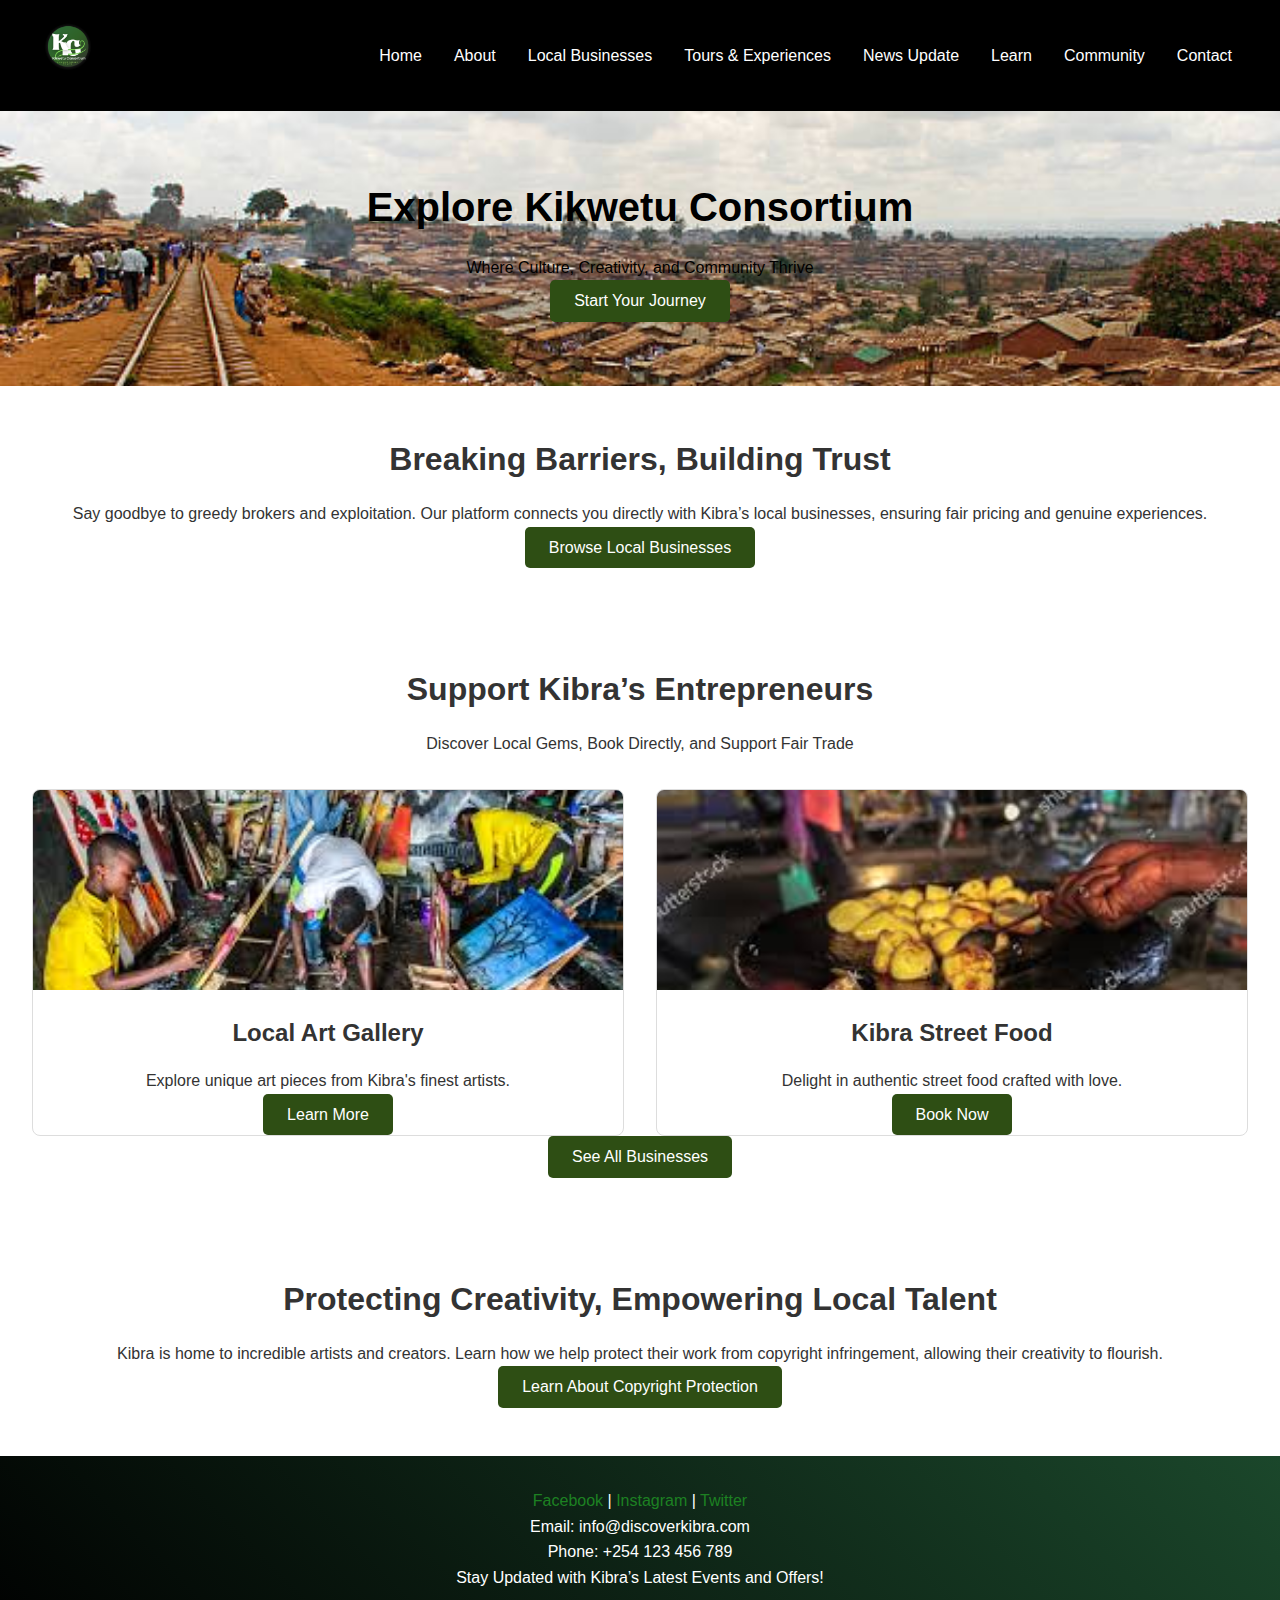
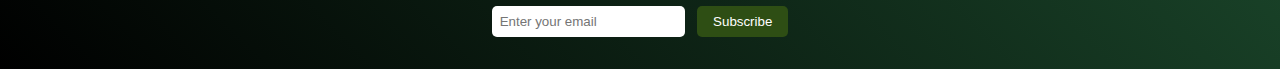
==== index.html @ 0d595edc "first commit" ====
<!DOCTYPE html>
<html lang="en">
<head>
    <meta charset="UTF-8">
    <meta name="viewport" content="width=device-width, initial-scale=1.0">
    <title>Discover Kibra - Authentic, Transparent, Empowering</title>
    <link rel="icon" href="../1.png" type="image/x-icon">

    <link rel="stylesheet" href="../CSS/home.css">
</head>
<body>
  <!-- Header Section -->
  <header>
    <div class="logo">
        <img src="../1.png" alt="Kikwetu Consortium Logo">
    </div>
    <nav>
        <ul>
            <li><a href="./index.html">Home</a></li>
            <li><a href="../HTML/about.html">About</a></li>
            <li><a href="../HTML/localB.html">Local Businesses</a></li>
            <li><a href="../HTML/tour&EX.html">Tours & Experiences</a></li>
            <li><a href="../HTML/newsUP.html">News Update</a></li>
            <li><a href="../HTML/learn.html">Learn</a></li>
            <li><a href="../HTML/community.html">Community</a></li>
            <li><a href="#contact">Contact</a></li>
        </ul>
    </nav>
</header>


  <!-- Hero Section -->
  <section id="home" class="hero">
      <div class="hero-text">
          <h2>Explore Kikwetu Consortium</h2>
          <p>Where Culture, Creativity, and Community Thrive</p>
          <a href="../HTML/tour&EX.html" class="cta-btn">Start Your Journey</a>
      </div>
  </section>

  <!-- Transparency & Trust Section -->
  <section id="trust" class="section">
      <h2>Breaking Barriers, Building Trust</h2>
      <p>Say goodbye to greedy brokers and exploitation. Our platform connects you directly with Kibra’s local businesses, ensuring fair pricing and genuine experiences.</p>
      <a href="./localB.html" class="cta-btn">Browse Local Businesses</a>
  </section>

  <!-- Local Business Spotlight -->
  <section id="business" class="section">
      <h2>Support Kibra’s Entrepreneurs</h2>
      <p>Discover Local Gems, Book Directly, and Support Fair Trade</p>
      <div class="business-list">
          <div class="business-item">
              <img src="../uweza 1.jpg" alt="Business 1">
              <h3>Local Art Gallery</h3>
              <p>Explore unique art pieces from Kibra's finest artists.</p>
              <a href="#" class="cta-btn">Learn More</a>
          </div>
          <div class="business-item">
              <img src="../food.jpg" alt="Business 2">
              <h3>Kibra Street Food</h3>
              <p>Delight in authentic street food crafted with love.</p>
              <a href="#" class="cta-btn">Book Now</a>
          </div>
      </div>
      <a href="../HTML/localB.html" class="cta-btn">See All Businesses</a>
  </section>

  <!-- Copyright Protection Section -->
  <section id="copyright" class="section">
      <h2>Protecting Creativity, Empowering Local Talent</h2>
      <p>Kibra is home to incredible artists and creators. Learn how we help protect their work from copyright infringement, allowing their creativity to flourish.</p>
      <a href="../HTML/Copyright P.html" class="cta-btn">Learn About Copyright Protection</a>
  </section>

  <!-- Footer Section -->
  <footer id="contact">
      <div class="social-links">
          <a href="#">Facebook</a> | <a href="#">Instagram</a> | <a href="#">Twitter</a>
      </div>
      <div class="contact-info">
          <p>Email: info@discoverkibra.com</p>
          <p>Phone: +254 123 456 789</p>
      </div>
      <div class="newsletter">
          <p>Stay Updated with Kibra’s Latest Events and Offers!</p>
          <form>
              <input type="email" placeholder="Enter your email">
              <button type="submit">Subscribe</button>
          </form>
      </div>
  </footer>
</body>
</html>
---- CSS/home.css ----
* {
  margin: 0;
  padding: 0;
  box-sizing: border-box;
}

body {
  font-family: Arial, sans-serif;
  line-height: 1.6;
  color: #333;
}

header {
  display: flex;
  justify-content: space-between;
  align-items: center;
  background: linear-gradient(45deg, #000000, #000000);
  color: #fff;
  padding: 1rem 2rem;
}

header .logo img {
  height: 71px; /* Adjust the size of the logo */
  width: auto;
}

nav ul {
  list-style: none;
  display: flex;
}

nav ul li {
  margin: 0 1rem;
}

nav ul li a {
  color: #fff;
  text-decoration: none;
  transition: color 0.3s ease;
}

nav ul li a:hover {
  color: #52f312;
}


.hero {
  background: url('../kibra.jpg') center/cover no-repeat;
  color: #000000;
  text-align: center;
  padding: 4rem 2rem;
}

.hero h2 {
  font-size: 2.5rem;
  margin-bottom: 1rem;
}

.cta-btn {
  display: inline-block;
  background: #2e4e14;
  color: #fff;
  padding: 0.5rem 1.5rem;
  border-radius: 5px;
  text-decoration: none;
  transition: background 0.3s ease;
}

.cta-btn:hover {
  background: #1d8122;
}

.section {
  padding: 3rem 2rem;
  text-align: center;
}

.section h2 {
  font-size: 2rem;
  margin-bottom: 1rem;
}

.business-list {
  display: grid;
  grid-template-columns: repeat(auto-fit, minmax(300px, 1fr));
  gap: 2rem;
  margin-top: 2rem;
}

.business-item {
  border: 1px solid #ddd;
  border-radius: 8px;
  overflow: hidden;
  background: #fff;
  transition: box-shadow 0.3s ease;
}

.business-item:hover {
  box-shadow: 0 4px 8px rgba(0, 0, 0, 0.2);
}

.business-item img {
  width: 100%;
  height: 200px;
  object-fit: cover;
}

.business-item h3 {
  font-size: 1.5rem;
  margin: 1rem 0;
}

footer {
  background: linear-gradient(45deg, #000000, #1b472b);
  color: #fff;
  text-align: center;
  padding: 2rem 1rem;
}

footer a {
  color: #1d8122;
  text-decoration: none;
}

footer form {
  margin-top: 1rem;
}

footer input {
  padding: 0.5rem;
  border: none;
  border-radius: 5px;
  margin-right: 0.5rem;
}

footer button {
  background: #2e4e14;
  color: #fff;
  padding: 0.5rem 1rem;
  border: none;
  border-radius: 5px;
  cursor: pointer;
  transition: background 0.3s ease;
}

footer button:hover {
  background: #1d8122;
}

@media (max-width: 768px) {
  header {
      flex-direction: column;
      align-items: flex-start;
  }

  nav ul {
      flex-direction: column;
      align-items: flex-start;
  }

  nav ul li {
      margin: 0.5rem 0;
  }

  .hero h2 {
      font-size: 2rem;
  }
}
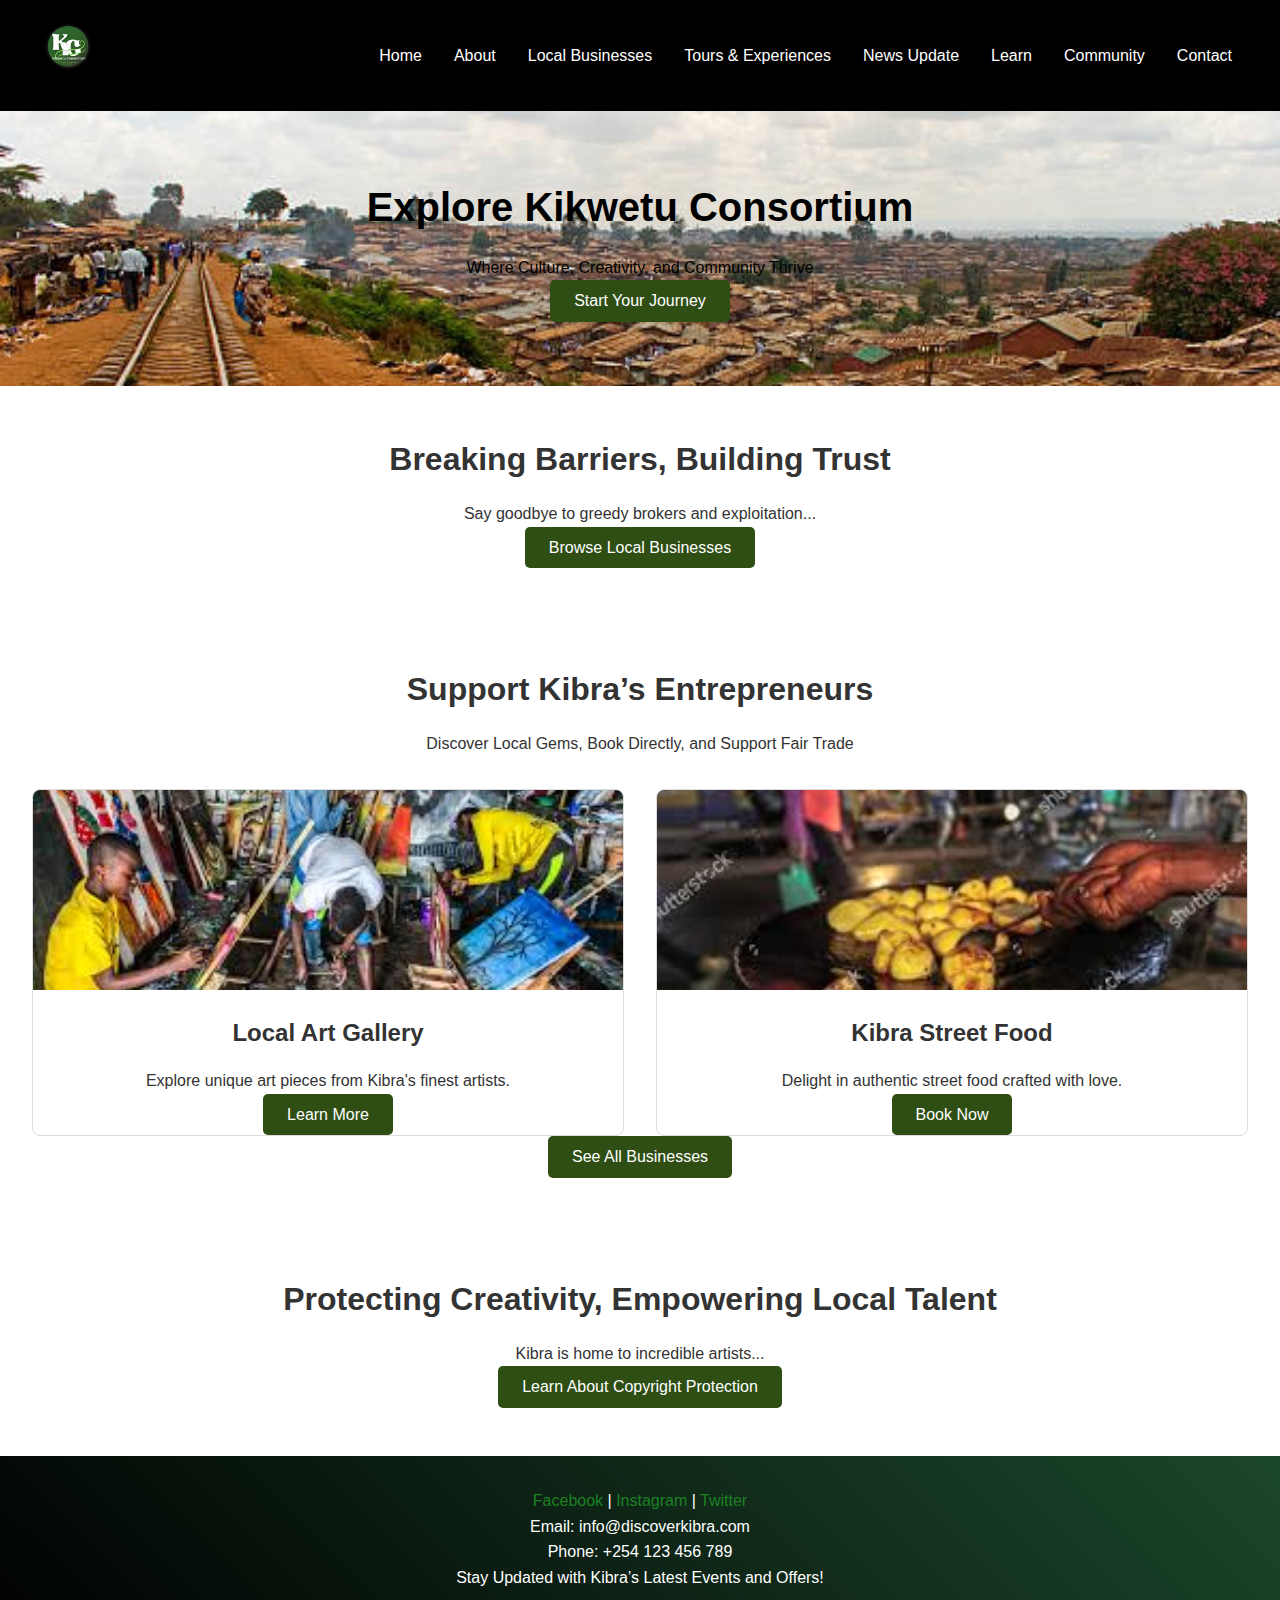
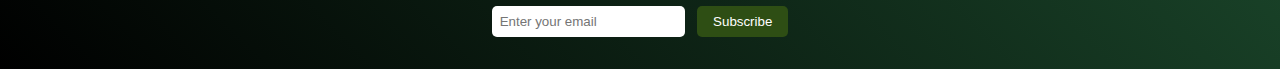
==== commit 0757c864: "second commit" ====
--- a/index.html
+++ b/index.html
@@ -1,94 +1,92 @@
 <!DOCTYPE html>
 <html lang="en">
 <head>
-    <meta charset="UTF-8">
-    <meta name="viewport" content="width=device-width, initial-scale=1.0">
-    <title>Discover Kibra - Authentic, Transparent, Empowering</title>
-    <link rel="icon" href="../1.png" type="image/x-icon">
-
-    <link rel="stylesheet" href="../CSS/home.css">
+  <meta charset="UTF-8">
+  <meta name="viewport" content="width=device-width, initial-scale=1.0">
+  <title>Discover Kibra - Authentic, Transparent, Empowering</title>
+  <link rel="icon" href="../1.png" type="image/x-icon">
+  <link rel="stylesheet" href="./CSS/index.css">
 </head>
 <body>
   <!-- Header Section -->
   <header>
     <div class="logo">
-        <img src="../1.png" alt="Kikwetu Consortium Logo">
+      <img src="../1.png" alt="Kikwetu Consortium Logo">
     </div>
     <nav>
-        <ul>
-            <li><a href="./index.html">Home</a></li>
-            <li><a href="../HTML/about.html">About</a></li>
-            <li><a href="../HTML/localB.html">Local Businesses</a></li>
-            <li><a href="../HTML/tour&EX.html">Tours & Experiences</a></li>
-            <li><a href="../HTML/newsUP.html">News Update</a></li>
-            <li><a href="../HTML/learn.html">Learn</a></li>
-            <li><a href="../HTML/community.html">Community</a></li>
-            <li><a href="#contact">Contact</a></li>
-        </ul>
+      <ul>
+        <li><a href="./index.html">Home</a></li>
+        <li><a href="./HTML/about.html">About</a></li>
+        <li><a href="./HTML/localB.html">Local Businesses</a></li>
+        <li><a href="./HTML/tour&EX.html">Tours & Experiences</a></li>
+        <li><a href="./HTML/newsUP.html">News Update</a></li>
+        <li><a href="./HTML/learn.html">Learn</a></li>
+        <li><a href="./HTML/community.html">Community</a></li>
+        <li><a href="#contact">Contact</a></li>
+      </ul>
     </nav>
-</header>
-
+  </header>
 
   <!-- Hero Section -->
   <section id="home" class="hero">
-      <div class="hero-text">
-          <h2>Explore Kikwetu Consortium</h2>
-          <p>Where Culture, Creativity, and Community Thrive</p>
-          <a href="../HTML/tour&EX.html" class="cta-btn">Start Your Journey</a>
-      </div>
+    <div class="hero-text">
+      <h2>Explore Kikwetu Consortium</h2>
+      <p>Where Culture, Creativity, and Community Thrive</p>
+      <a href="./HTML/tour&EX.html" class="cta-btn">Start Your Journey</a>
+    </div>
   </section>
 
   <!-- Transparency & Trust Section -->
   <section id="trust" class="section">
-      <h2>Breaking Barriers, Building Trust</h2>
-      <p>Say goodbye to greedy brokers and exploitation. Our platform connects you directly with Kibra’s local businesses, ensuring fair pricing and genuine experiences.</p>
-      <a href="./localB.html" class="cta-btn">Browse Local Businesses</a>
+    <h2>Breaking Barriers, Building Trust</h2>
+    <p>Say goodbye to greedy brokers and exploitation...</p>
+    <a href="./HTML/localB.html" class="cta-btn">Browse Local Businesses</a>
   </section>
 
   <!-- Local Business Spotlight -->
   <section id="business" class="section">
-      <h2>Support Kibra’s Entrepreneurs</h2>
-      <p>Discover Local Gems, Book Directly, and Support Fair Trade</p>
-      <div class="business-list">
-          <div class="business-item">
-              <img src="../uweza 1.jpg" alt="Business 1">
-              <h3>Local Art Gallery</h3>
-              <p>Explore unique art pieces from Kibra's finest artists.</p>
-              <a href="#" class="cta-btn">Learn More</a>
-          </div>
-          <div class="business-item">
-              <img src="../food.jpg" alt="Business 2">
-              <h3>Kibra Street Food</h3>
-              <p>Delight in authentic street food crafted with love.</p>
-              <a href="#" class="cta-btn">Book Now</a>
-          </div>
+    <h2>Support Kibra’s Entrepreneurs</h2>
+    <p>Discover Local Gems, Book Directly, and Support Fair Trade</p>
+    <div class="business-list">
+      <div class="business-item">
+        <img src="./uweza 1.jpg" alt="Business 1">
+        <h3>Local Art Gallery</h3>
+        <p>Explore unique art pieces from Kibra's finest artists.</p>
+        <a href="#" class="cta-btn">Learn More</a>
       </div>
-      <a href="../HTML/localB.html" class="cta-btn">See All Businesses</a>
+      <div class="business-item">
+        <img src="./food.jpg" alt="Business 2">
+        <h3>Kibra Street Food</h3>
+        <p>Delight in authentic street food crafted with love.</p>
+        <a href="#" class="cta-btn">Book Now</a>
+      </div>
+    </div>
+    <a href="./HTML/localB.html" class="cta-btn">See All Businesses</a>
   </section>
 
   <!-- Copyright Protection Section -->
   <section id="copyright" class="section">
-      <h2>Protecting Creativity, Empowering Local Talent</h2>
-      <p>Kibra is home to incredible artists and creators. Learn how we help protect their work from copyright infringement, allowing their creativity to flourish.</p>
-      <a href="../HTML/Copyright P.html" class="cta-btn">Learn About Copyright Protection</a>
+    <h2>Protecting Creativity, Empowering Local Talent</h2>
+    <p>Kibra is home to incredible artists...</p>
+    <a href="./HTML/Copyright P.html" class="cta-btn">Learn About Copyright Protection</a>
   </section>
 
   <!-- Footer Section -->
   <footer id="contact">
-      <div class="social-links">
-          <a href="#">Facebook</a> | <a href="#">Instagram</a> | <a href="#">Twitter</a>
-      </div>
-      <div class="contact-info">
-          <p>Email: info@discoverkibra.com</p>
-          <p>Phone: +254 123 456 789</p>
-      </div>
-      <div class="newsletter">
-          <p>Stay Updated with Kibra’s Latest Events and Offers!</p>
-          <form>
-              <input type="email" placeholder="Enter your email">
-              <button type="submit">Subscribe</button>
-          </form>
-      </div>
+    <div class="social-links">
+      <a href="#">Facebook</a> | <a href="#">Instagram</a> | <a href="#">Twitter</a>
+    </div>
+    <div class="contact-info">
+      <p>Email: info@discoverkibra.com</p>
+      <p>Phone: +254 123 456 789</p>
+    </div>
+    <div class="newsletter">
+      <p>Stay Updated with Kibra’s Latest Events and Offers!</p>
+      <form>
+        <input type="email" placeholder="Enter your email">
+        <button type="submit">Subscribe</button>
+      </form>
+    </div>
   </footer>
 </body>
-</html>+</html>
--- a/CSS/index.css
+++ b/CSS/index.css
@@ -0,0 +1,168 @@
+* {
+  margin: 0;
+  padding: 0;
+  box-sizing: border-box;
+}
+
+body {
+  font-family: Arial, sans-serif;
+  line-height: 1.6;
+  color: #333;
+}
+
+header {
+  display: flex;
+  justify-content: space-between;
+  align-items: center;
+  background: linear-gradient(45deg, #000000, #000000);
+  color: #fff;
+  padding: 1rem 2rem;
+}
+
+header .logo img {
+  height: 71px; /* Adjust the size of the logo */
+  width: auto;
+}
+
+nav ul {
+  list-style: none;
+  display: flex;
+}
+
+nav ul li {
+  margin: 0 1rem;
+}
+
+nav ul li a {
+  color: #fff;
+  text-decoration: none;
+  transition: color 0.3s ease;
+}
+
+nav ul li a:hover {
+  color: #52f312;
+}
+
+
+.hero {
+  background: url('../kibra.jpg') center/cover no-repeat;
+  color: #000000;
+  text-align: center;
+  padding: 4rem 2rem;
+}
+
+.hero h2 {
+  font-size: 2.5rem;
+  margin-bottom: 1rem;
+}
+
+.cta-btn {
+  display: inline-block;
+  background: #2e4e14;
+  color: #fff;
+  padding: 0.5rem 1.5rem;
+  border-radius: 5px;
+  text-decoration: none;
+  transition: background 0.3s ease;
+}
+
+.cta-btn:hover {
+  background: #1d8122;
+}
+
+.section {
+  padding: 3rem 2rem;
+  text-align: center;
+}
+
+.section h2 {
+  font-size: 2rem;
+  margin-bottom: 1rem;
+}
+
+.business-list {
+  display: grid;
+  grid-template-columns: repeat(auto-fit, minmax(300px, 1fr));
+  gap: 2rem;
+  margin-top: 2rem;
+}
+
+.business-item {
+  border: 1px solid #ddd;
+  border-radius: 8px;
+  overflow: hidden;
+  background: #fff;
+  transition: box-shadow 0.3s ease;
+}
+
+.business-item:hover {
+  box-shadow: 0 4px 8px rgba(0, 0, 0, 0.2);
+}
+
+.business-item img {
+  width: 100%;
+  height: 200px;
+  object-fit: cover;
+}
+
+.business-item h3 {
+  font-size: 1.5rem;
+  margin: 1rem 0;
+}
+
+footer {
+  background: linear-gradient(45deg, #000000, #1b472b);
+  color: #fff;
+  text-align: center;
+  padding: 2rem 1rem;
+}
+
+footer a {
+  color: #1d8122;
+  text-decoration: none;
+}
+
+footer form {
+  margin-top: 1rem;
+}
+
+footer input {
+  padding: 0.5rem;
+  border: none;
+  border-radius: 5px;
+  margin-right: 0.5rem;
+}
+
+footer button {
+  background: #2e4e14;
+  color: #fff;
+  padding: 0.5rem 1rem;
+  border: none;
+  border-radius: 5px;
+  cursor: pointer;
+  transition: background 0.3s ease;
+}
+
+footer button:hover {
+  background: #1d8122;
+}
+
+@media (max-width: 768px) {
+  header {
+      flex-direction: column;
+      align-items: flex-start;
+  }
+
+  nav ul {
+      flex-direction: column;
+      align-items: flex-start;
+  }
+
+  nav ul li {
+      margin: 0.5rem 0;
+  }
+
+  .hero h2 {
+      font-size: 2rem;
+  }
+}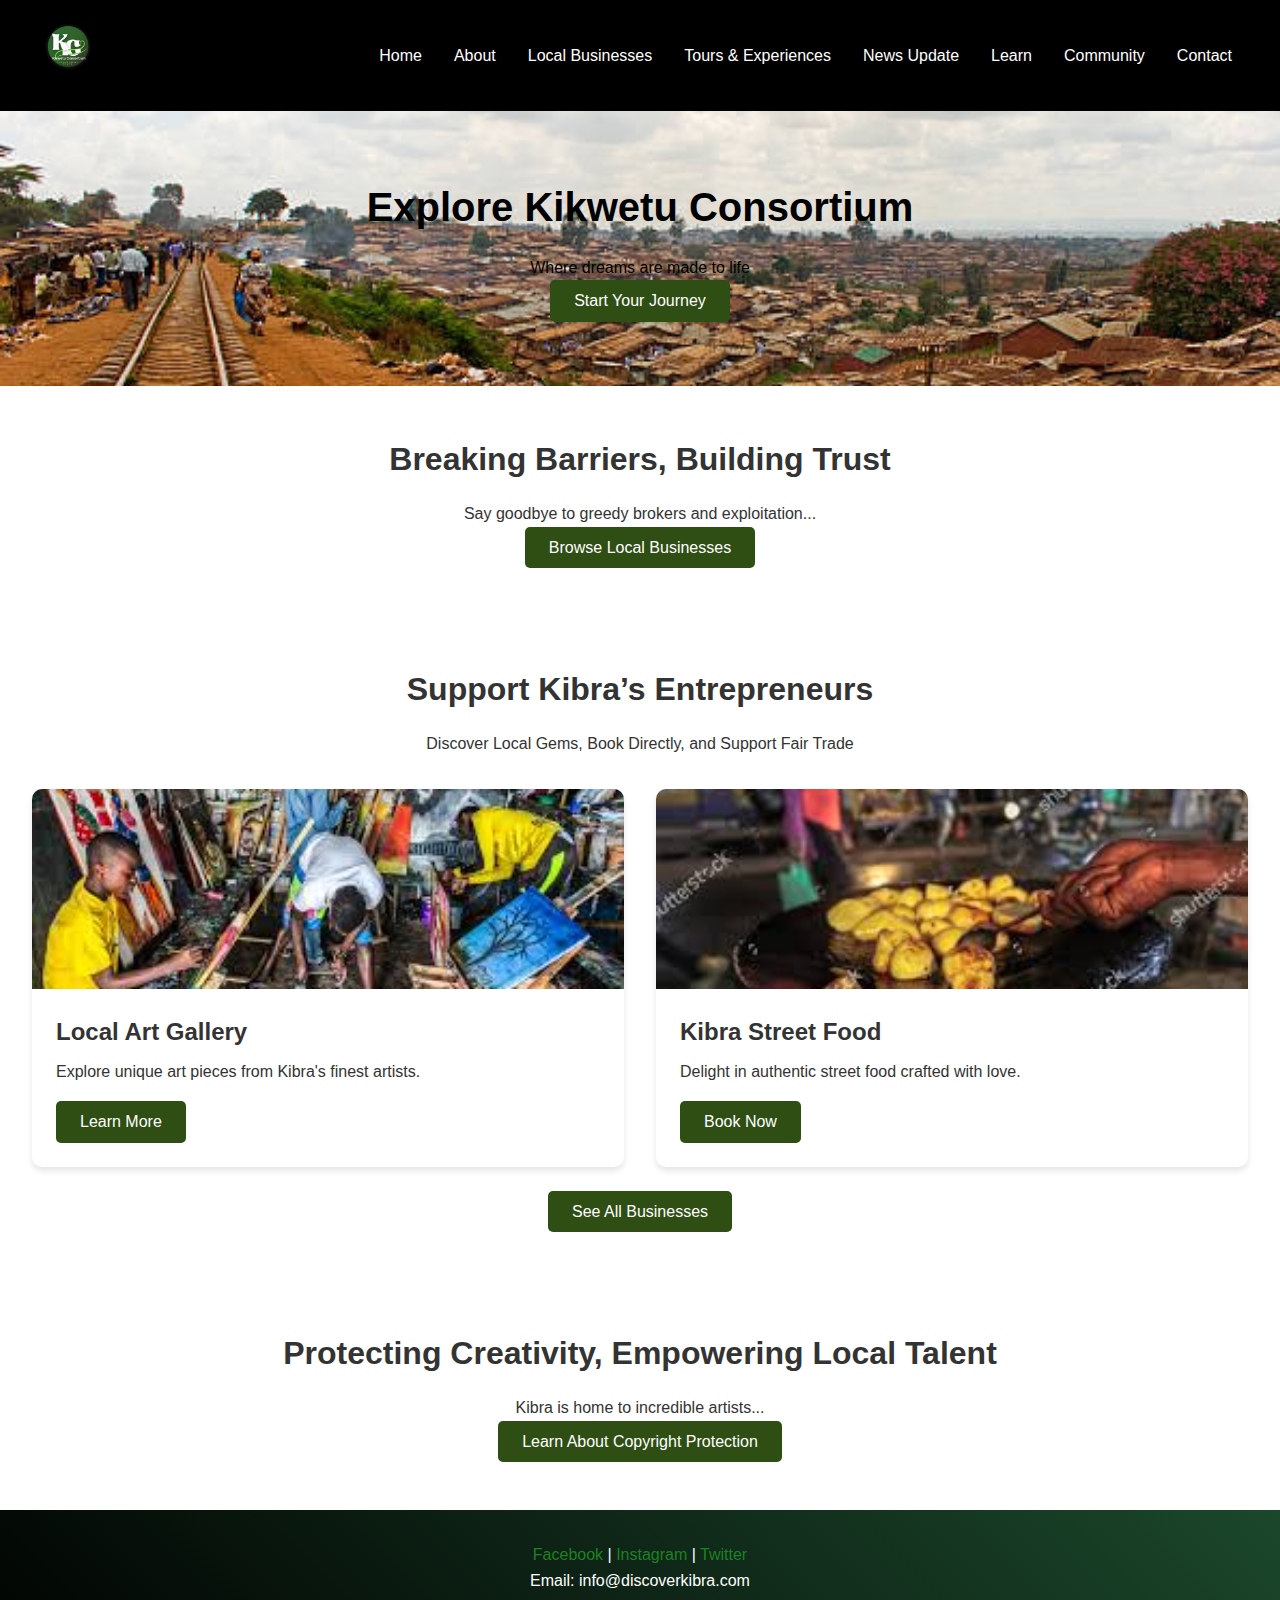
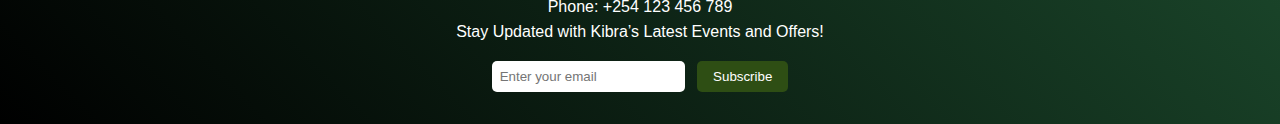
==== commit bb0e0550: "second commit" ====
--- a/index.html
+++ b/index.html
@@ -15,14 +15,14 @@
     </div>
     <nav>
       <ul>
-        <li><a href="./index.html">Home</a></li>
-        <li><a href="./HTML/about.html">About</a></li>
-        <li><a href="./HTML/localB.html">Local Businesses</a></li>
-        <li><a href="./HTML/tour&EX.html">Tours & Experiences</a></li>
-        <li><a href="./HTML/newsUP.html">News Update</a></li>
-        <li><a href="./HTML/learn.html">Learn</a></li>
-        <li><a href="./HTML/community.html">Community</a></li>
-        <li><a href="#contact">Contact</a></li>
+        <li><a href="../index.html">Home</a></li>
+        <li><a href="../HTML/about.html">About</a></li>
+        <li><a href="../HTML/localB.html">Local Businesses</a></li>
+        <li><a href="../HTML/tour&EX.html">Tours & Experiences</a></li>
+        <li><a href="../HTML/newsUP.html">News Update</a></li>
+        <li><a href="../HTML/learn.html">Learn</a></li>
+        <li><a href="../HTML/community.html">Community</a></li>
+        <li><a href="../HTML/contact.html">Contact</a></li>
       </ul>
     </nav>
   </header>
@@ -31,7 +31,7 @@
   <section id="home" class="hero">
     <div class="hero-text">
       <h2>Explore Kikwetu Consortium</h2>
-      <p>Where Culture, Creativity, and Community Thrive</p>
+      <p>Where dreams are made to life</p>
       <a href="./HTML/tour&EX.html" class="cta-btn">Start Your Journey</a>
     </div>
   </section>
@@ -49,20 +49,31 @@
     <p>Discover Local Gems, Book Directly, and Support Fair Trade</p>
     <div class="business-list">
       <div class="business-item">
-        <img src="./uweza 1.jpg" alt="Business 1">
-        <h3>Local Art Gallery</h3>
-        <p>Explore unique art pieces from Kibra's finest artists.</p>
-        <a href="#" class="cta-btn">Learn More</a>
+        <div class="image-container">
+          <img src="./uweza 1.jpg" alt="Local Art Gallery">
+        </div>
+        <div class="content">
+          <h3>Local Art Gallery</h3>
+          <p>Explore unique art pieces from Kibra's finest artists.</p>
+          <a href="#" class="cta-btn">Learn More</a>
+        </div>
       </div>
       <div class="business-item">
-        <img src="./food.jpg" alt="Business 2">
-        <h3>Kibra Street Food</h3>
-        <p>Delight in authentic street food crafted with love.</p>
-        <a href="#" class="cta-btn">Book Now</a>
+        <div class="image-container">
+          <img src="./food.jpg" alt="Kibra Street Food">
+        </div>
+        <div class="content">
+          <h3>Kibra Street Food</h3>
+          <p>Delight in authentic street food crafted with love.</p>
+          <a href="#" class="cta-btn">Book Now</a>
+        </div>
       </div>
     </div>
-    <a href="./HTML/localB.html" class="cta-btn">See All Businesses</a>
+    <div class="cta-container">
+      <a href="./HTML/localB.html" class="cta-btn">See All Businesses</a>
+    </div>
   </section>
+
 
   <!-- Copyright Protection Section -->
   <section id="copyright" class="section">
--- a/CSS/index.css
+++ b/CSS/index.css
@@ -43,7 +43,6 @@
   color: #52f312;
 }
 
-
 .hero {
   background: url('../kibra.jpg') center/cover no-repeat;
   color: #000000;
@@ -88,26 +87,55 @@
 }
 
 .business-item {
-  border: 1px solid #ddd;
-  border-radius: 8px;
+  display: flex;
+  flex-direction: column;
+  background: #fff;
+  border-radius: 10px;
+  box-shadow: 0 4px 6px rgba(0, 0, 0, 0.1);
   overflow: hidden;
-  background: #fff;
-  transition: box-shadow 0.3s ease;
+  transition: transform 0.3s ease, box-shadow 0.3s ease;
 }
 
 .business-item:hover {
-  box-shadow: 0 4px 8px rgba(0, 0, 0, 0.2);
+  transform: translateY(-5px);
+  box-shadow: 0 8px 12px rgba(0, 0, 0, 0.2);
 }
 
-.business-item img {
+.image-container {
   width: 100%;
   height: 200px;
-  object-fit: cover;
+  overflow: hidden;
 }
 
-.business-item h3 {
+.image-container img {
+  width: 100%;
+  height: 100%;
+  object-fit: cover;
+  transition: transform 0.3s ease;
+}
+
+.image-container img:hover {
+  transform: scale(1.1);
+}
+
+.content {
+  padding: 1.5rem;
+  text-align: left;
+}
+
+.content h3 {
   font-size: 1.5rem;
-  margin: 1rem 0;
+  margin-bottom: 0.5rem;
+}
+
+.content p {
+  font-size: 1rem;
+  margin-bottom: 1rem;
+}
+
+.cta-container {
+  text-align: center;
+  margin-top: 1.5rem;
 }
 
 footer {
@@ -165,4 +193,4 @@
   .hero h2 {
       font-size: 2rem;
   }
-}+}
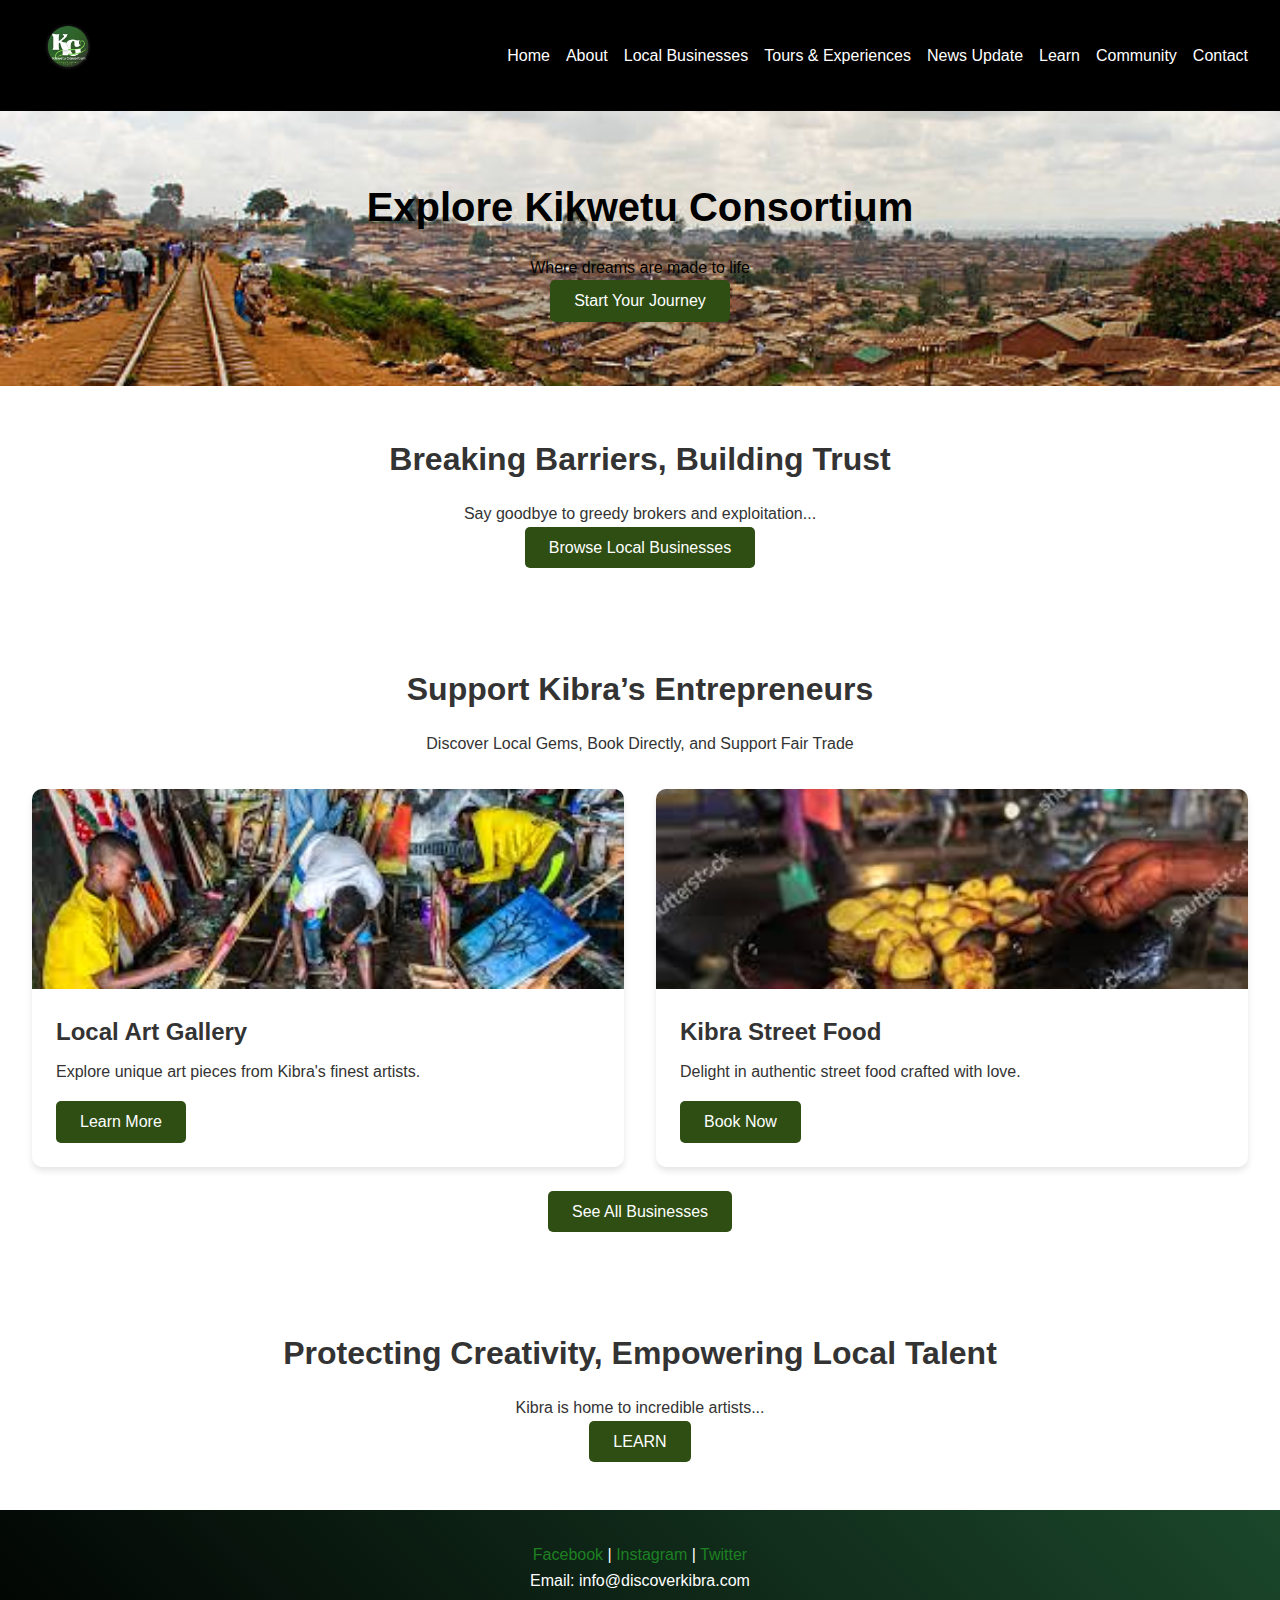
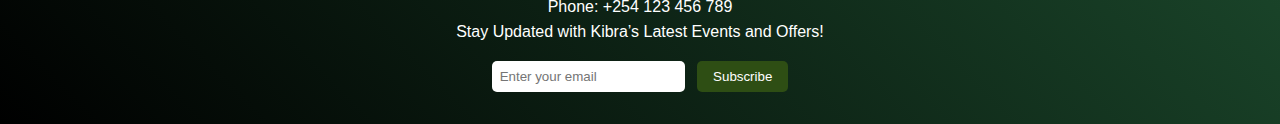
==== commit 22114920: "commit" ====
--- a/index.html
+++ b/index.html
@@ -11,8 +11,9 @@
   <!-- Header Section -->
   <header>
     <div class="logo">
-      <img src="../1.png" alt="Kikwetu Consortium Logo">
+        <img src="../1.png" alt="Kikwetu Consortium Logo">
     </div>
+    <button class="menu-toggle" aria-label="Toggle menu">☰</button>
     <nav>
       <ul>
         <li><a href="../index.html">Home</a></li>
@@ -79,8 +80,16 @@
   <section id="copyright" class="section">
     <h2>Protecting Creativity, Empowering Local Talent</h2>
     <p>Kibra is home to incredible artists...</p>
-    <a href="./HTML/Copyright P.html" class="cta-btn">Learn About Copyright Protection</a>
+    <a href="./HTML/learn.html" class="cta-btn">LEARN</a>
   </section>
+
+  <script>
+    // Menu Toggle Functionality
+    document.querySelector(".menu-toggle").addEventListener("click", () => {
+      document.querySelector("nav ul").classList.toggle("active");
+    });
+  </script>
+
 
   <!-- Footer Section -->
   <footer id="contact">
--- a/CSS/index.css
+++ b/CSS/index.css
@@ -9,7 +9,7 @@
   line-height: 1.6;
   color: #333;
 }
-
+/* Header Styles */
 header {
   display: flex;
   justify-content: space-between;
@@ -24,13 +24,11 @@
   width: auto;
 }
 
+/* Navigation Styles */
 nav ul {
   list-style: none;
   display: flex;
-}
-
-nav ul li {
-  margin: 0 1rem;
+  gap: 1rem; /* Add consistent spacing between items */
 }
 
 nav ul li a {
@@ -42,6 +40,64 @@
 nav ul li a:hover {
   color: #52f312;
 }
+
+/* Hide Menu Toggle Button on Larger Screens */
+header .menu-toggle {
+  display: none;
+}
+
+/* Responsive Design for Header */
+@media screen and (max-width: 768px) {
+  header {
+    flex-direction: column;
+    align-items: flex-start;
+  }
+
+  header .menu-toggle {
+    display: block; /* Show the menu toggle button on small screens */
+    background: none;
+    border: none;
+    color: #fff;
+    font-size: 1.5rem;
+    cursor: pointer;
+    align-self: flex-end;
+  }
+
+  nav ul {
+    display: none; /* Hide navigation menu by default */
+    flex-direction: column;
+    align-items: flex-start;
+    width: 100%;
+    background: #000;
+    padding: 1rem 0;
+    border-top: 1px solid #fff;
+  }
+
+  nav ul.active {
+    display: flex; /* Show the menu when toggled */
+  }
+
+  nav ul li {
+    margin: 0.5rem 0;
+  }
+}
+
+@media screen and (max-width: 480px) {
+  header {
+    padding: 1rem;
+  }
+
+  header .logo img {
+    height: 50px; /* Adjust the logo size for smaller screens */
+  }
+
+  nav ul li {
+    margin: 0.3rem 0;
+  }
+}
+
+
+
 
 .hero {
   background: url('../kibra.jpg') center/cover no-repeat;
